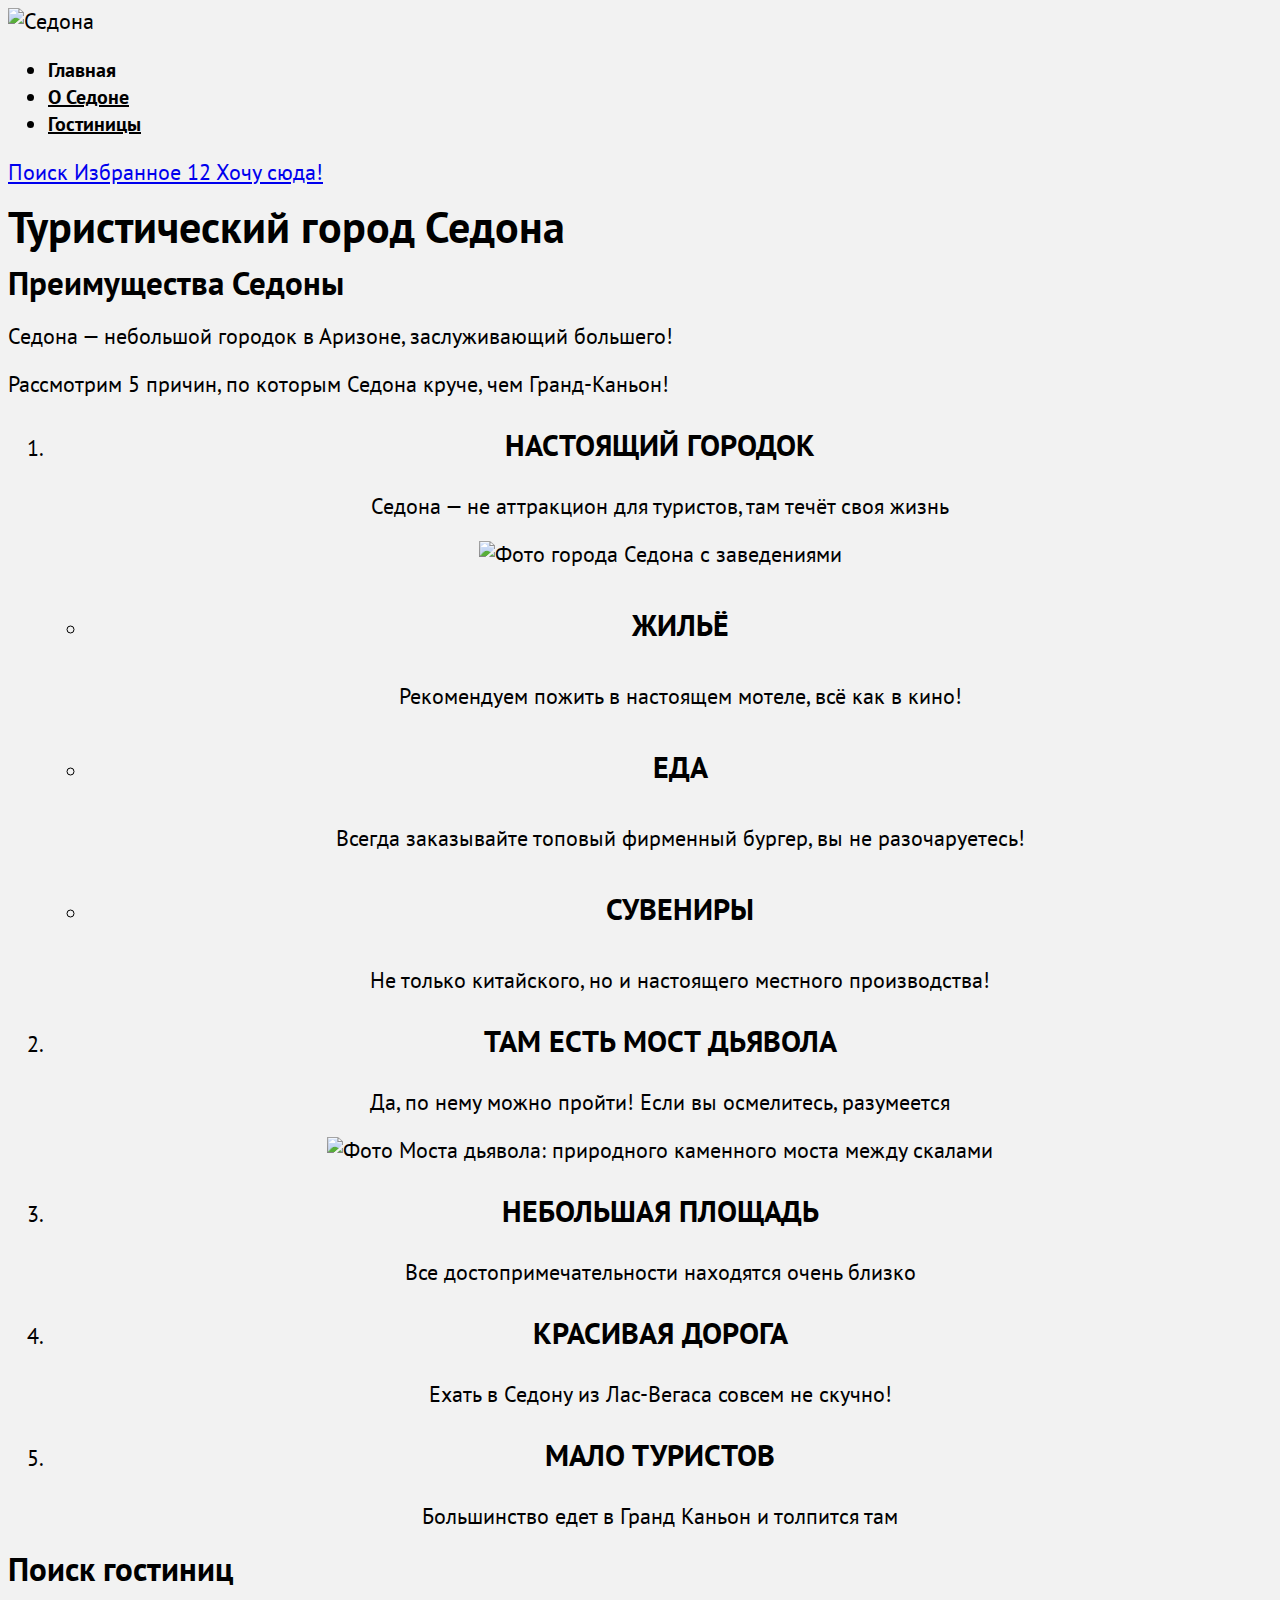
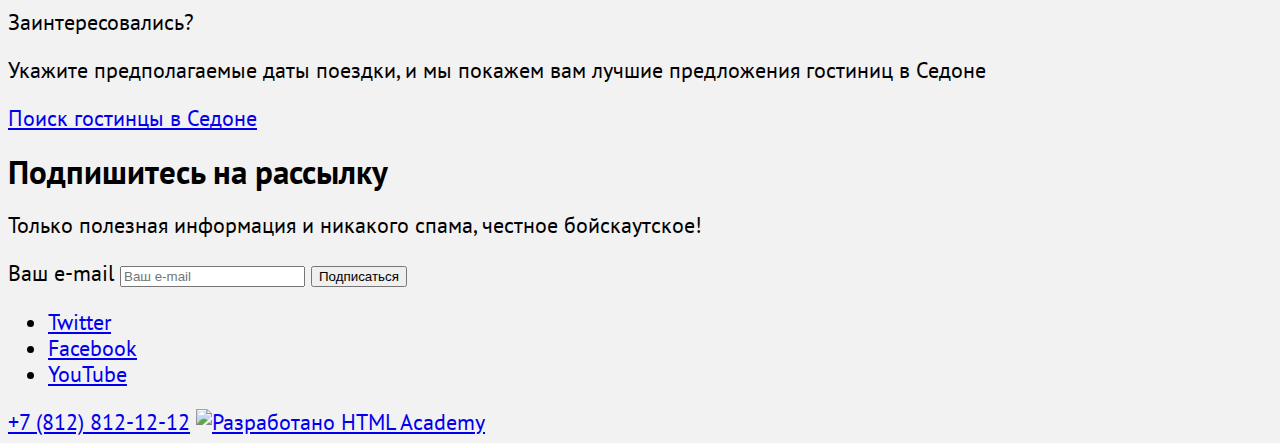
==== index.html @ 4d5c2794 "Add html" ====
<!DOCTYPE html>
<html class="page" lang="ru">

<head>
  <meta charset="utf-8">
  <title>Седона — небольшой городок в Аризоне</title>
  <link rel="stylesheet" href="styles/style.css">
</head>

<body>
  <header class="page-header">
    <nav class="header-nav">
      <a class="logo">
        <img src="images/logo.svg" alt="Седона" width="139" height="70">
      </a>

      <ul class="site-menu">
        <li class="site-menu-item site-menu-item-active">
          <a class="site-menu-link">Главная</a>
        </li>
        <li class="site-menu-item">
          <a class="site-menu-link" href="#">О Седоне</a>
        </li>
        <li class="site-menu-item">
          <a class="site-menu-link" href="catalog.html">Гостиницы</a>
        </li>
      </ul>

      <div class="additional-menu">
        <a class="icon-button" href="#">
          <span class="visually-hidden">Поиск</span>
        </a>
        <a class="icon-button" href="#">
          <span class="visually-hidden">Избранное</span>
          <span class="icon-button-counter">12</span>
        </a>
        <a href="#" class="button">Хочу сюда!</a>
      </div>
    </nav>
  </header>

  <main class="page-main">
    <h1 class="visually-hidden">Туристический город Седона</h1>

    <section class="advantages">
      <h2 class="visually-hidden">Преимущества Седоны</h2>

      <p class="section-title">Седона — небольшой городок в Аризоне, заслуживающий большего!</p>
      <p class="section-description">Рассмотрим 5 причин, по которым Седона круче, чем Гранд-Каньон!</p>

      <ol class="advantages-list">
        <li class="advantages-item">
          <h3 class="advantages-title">Настоящий городок</h3>
          <p class="advantages-text">Седона — не аттракцион для туристов, там течёт своя жизнь</p>
          <img class="advantages-img" src="images/Sedona-1.jpg" alt="Фото города Седона с заведениями" width="800"
            height="384">

          <ul class="advantages-list">
            <li class="advantages-item">
              <h4 class="advantages-title">Жильё</h4>
              <p class="advantages-text">Рекомендуем пожить в настоящем мотеле, всё как в кино!</p>
            </li>
            <li class="advantages-item">
              <h4 class="advantages-title">Еда</h4>
              <p class="advantages-text">Всегда заказывайте топовый фирменный бургер, вы не разочаруетесь!</p>
            </li>
            <li class="advantages-item">
              <h4 class="advantages-title">Сувениры</h4>
              <p class="advantages-text">Не только китайского, но и настоящего местного производства!</p>
            </li>
          </ul>
        </li>

        <li class="advantages-item">
          <h3 class="advantages-title">Там есть мост дьявола</h3>
          <p class="advantages-text">Да, по нему можно пройти! Если вы осмелитесь, разумеется</p>
          <img class="advantages-img" src="images/Sedona-2.jpg"
            alt="Фото Моста дьявола: природного каменного моста между скалами" width="800" height="384">
        </li>

        <li class="advantages-item">
          <h3 class="advantages-title">Небольшая площадь</h3>
          <p class="advantages-text">Все достопримечательности находятся очень близко</p>
        </li>

        <li class="advantages-item">
          <h3 class="advantages-title">Красивая дорога</h3>
          <p class="advantages-text">Ехать в Седону из Лас-Вегаса совсем не скучно!</p>
        </li>

        <li class="advantages-item">
          <h3 class="advantages-title">Мало туристов</h3>
          <p class="advantages-text">Большинство едет в Гранд Каньон и толпится там</p>
        </li>
      </ol>
    </section>

    <section class="search">
      <h2 class="visually-hidden">Поиск гостиниц</h2>

      <p class="section-title">Заинтересовались?</p>
      <p class="section-description">Укажите предполагаемые даты поездки, и мы покажем вам лучшие предложения гостиниц в
        Седоне</p>

      <a href="#" class="search-button button">Поиск гостинцы в Седоне</a>
    </section>

    <section class="subscribe">
      <h2 class="section-title">Подпишитесь на рассылку</h2>
      <p class="section-description">Только полезная информация и никакого спама, честное бойскаутское!</p>

      <form class="subscribe-form" action="https://echo.htmlacademy.ru/" method="post">
        <label class="subscribe-field field">
          <span class="visually-hidden">Ваш e-mail</span>
          <input class="field-input" type="email" name="email" placeholder="Ваш e-mail">
        </label>
        <button class="subscribe-button button" type="submit">Подписаться</button>
      </form>
    </section>
  </main>

  <footer class="page-footer">
    <ul class="page-footer-social social">
      <li class="social-item">
        <a class="social-link" href="https://twitter.com/htmlacademy_ru">
          <span class="visually-hidden">Twitter</span>
        </a>
      </li>
      <li class="social-item">
        <a class="social-link" href="https://www.facebook.com/htmlacademy">
          <span class="visually-hidden">Facebook</span>
        </a>
      </li>
      <li class="social-item">
        <a class="social-link" href="https://www.youtube.com/c/HTMLAcademyRUS">
          <span class="visually-hidden">YouTube</span>
        </a>
      </li>
    </ul>

    <a class="footer-phone" href="tel:+78128121212">+7 (812) 812-12-12</a>

    <a class="footer-developer" href="https://htmlacademy.ru/">
      <img src="images/logo_htmlacademy.svg" alt="Разработано HTML Academy" width="115" height="34">
    </a>
  </footer>
</body>

</html>
---- styles/style.css ----
@font-face {
  font-family: 'PT Sans';
  font-style: normal;
  font-weight: 400;
  font-display: swap;
  src: url('..//fonts/ptsans-400.woff2') format("woff2");

}

@font-face {
  font-family: "PT Sans";
  font-style: normal;
  font-weight: 700;
  src: url("..//fonts/ptsans-700.woff2") format("woff2");
  font-display: swap;
}
body {
  font-family: 'PT Sans', sans-serif;
  font-size: 22px;
  line-height: 26px;
  color: #000000;
  background-color: #F2F2F2;;
}
.page-header {
color: #000000;
background-color: #F2F2F2;
}
.site-menu-link {
  font-weight: 700;
  font-size: 20px;
  line-height: 26px;
  color: inherit;
}
.page-main {
  color: #000000;
background-color: #F2F2F2;
  background-image: url('/images/index-background.jpg');
  background-size: 100% auto;
  background-repeat: no-repeat;
}
.advantages-list {
  text-align: center;
}
.advantages-title {
  font-style: normal;
  font-weight: 700;
  font-size: 30px;
  line-height: 36px;
  text-align: center;
  text-transform: uppercase;
  color: #000000;
}
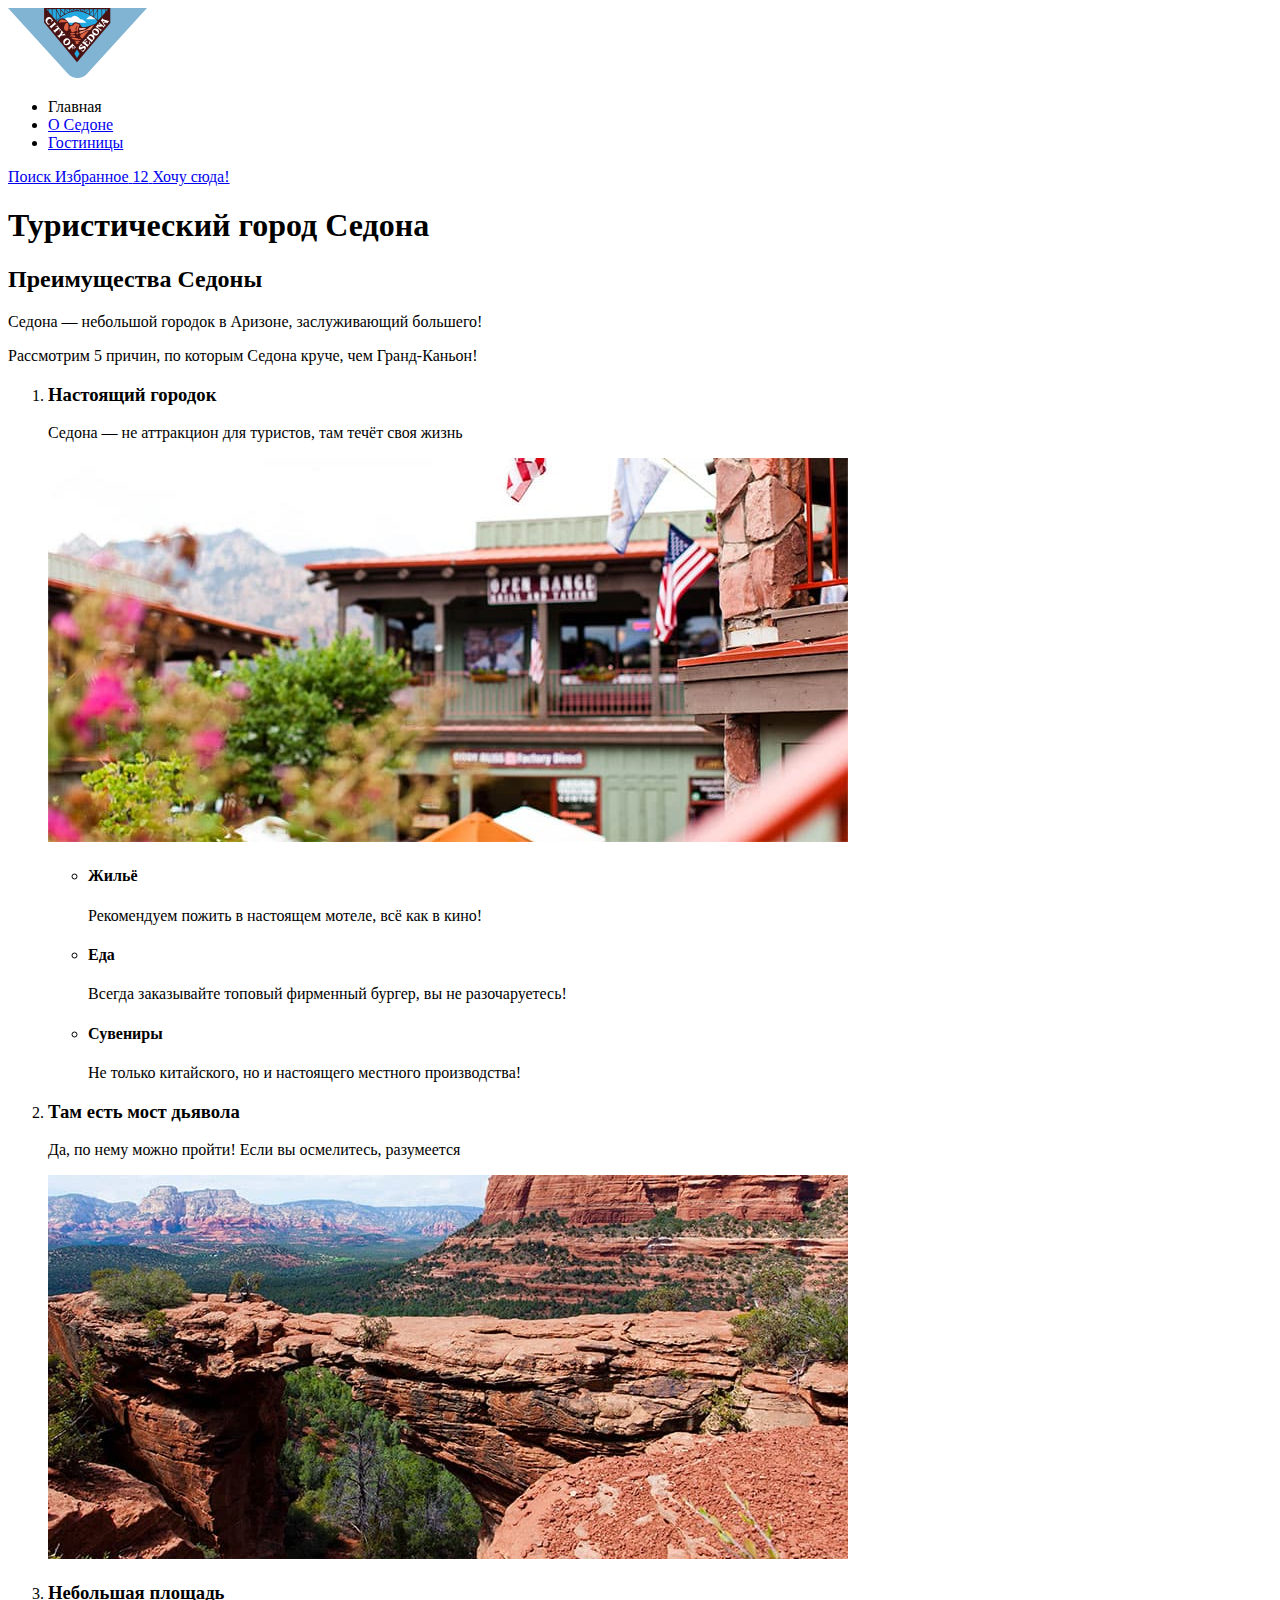
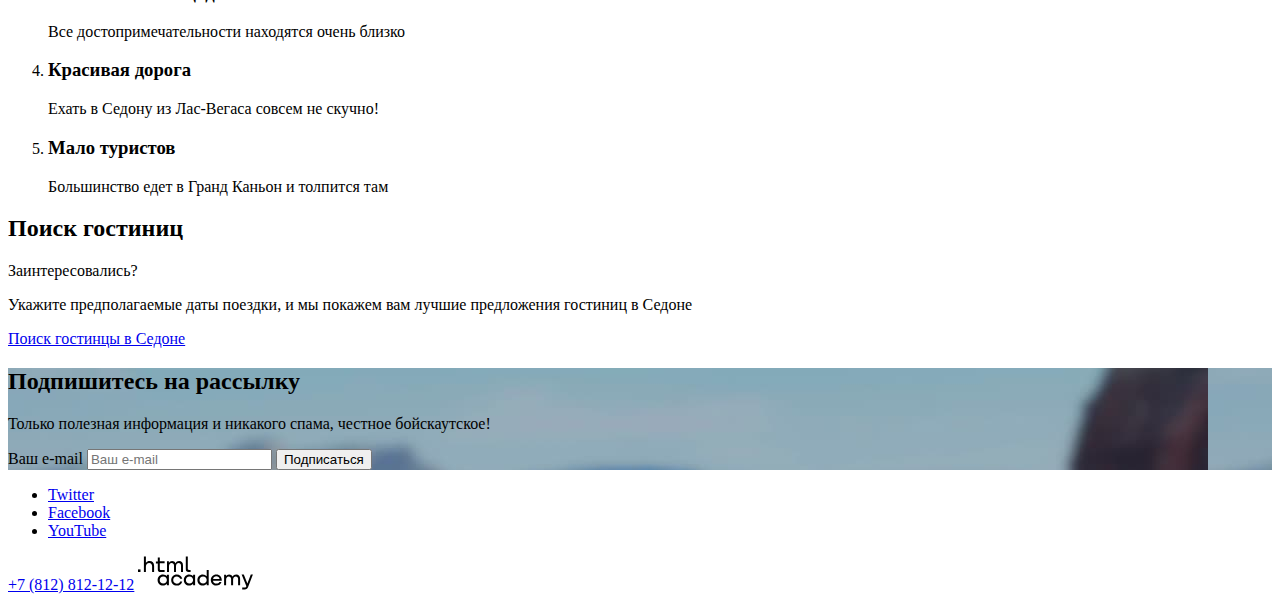
==== commit 84f99134: "feat: add css" ====
--- a/index.html
+++ b/index.html
@@ -1,149 +1,143 @@
 <!DOCTYPE html>
 <html class="page" lang="ru">
+  <head>
+    <meta charset="utf-8">
+    <title>Седона — небольшой городок в Аризоне</title>
+    <link rel="stylesheet" href="./css/style.css">
+  </head>
+  <body>
+    <header class="page-header">
+      <nav class="header-nav">
+        <a class="logo">
+          <img src="./images/logo.svg" width="139" height="70" alt="Седона">
+        </a>
 
-<head>
-  <meta charset="utf-8">
-  <title>Седона — небольшой городок в Аризоне</title>
-  <link rel="stylesheet" href="styles/style.css">
-</head>
+        <ul class="site-menu">
+          <li class="site-menu-item site-menu-item-active">
+            <a class="site-menu-link">Главная</a>
+          </li>
+          <li class="site-menu-item">
+            <a class="site-menu-link" href="#">О Седоне</a>
+          </li>
+          <li class="site-menu-item">
+            <a class="site-menu-link" href="catalog.html">Гостиницы</a>
+          </li>
+        </ul>
 
-<body>
-  <header class="page-header">
-    <nav class="header-nav">
-      <a class="logo">
-        <img src="images/logo.svg" alt="Седона" width="139" height="70">
-      </a>
+        <div class="additional-menu">
+          <a class="icon-button" href="#">
+            <span class="visually-hidden">Поиск</span>
+          </a>
+          <a class="icon-button" href="#">
+            <span class="visually-hidden">Избранное</span>
+            <span class="icon-button-counter">12</span>
+          </a>
+          <a href="#" class="button">Хочу сюда!</a>
+        </div>
+      </nav>
+    </header>
 
-      <ul class="site-menu">
-        <li class="site-menu-item site-menu-item-active">
-          <a class="site-menu-link">Главная</a>
+    <main class="page-main">
+      <h1 class="visually-hidden">Туристический город Седона</h1>
+
+      <section class="advantages">
+        <h2 class="visually-hidden">Преимущества Седоны</h2>
+
+        <p class="section-title">Седона — небольшой городок в Аризоне, заслуживающий большего!</p>
+        <p class="section-description">Рассмотрим 5 причин, по которым Седона круче, чем Гранд-Каньон!</p>
+
+        <ol class="advantages-list">
+          <li class="advantages-item">
+            <h3 class="advantages-title">Настоящий городок</h3>
+            <p class="advantages-text">Седона — не аттракцион для туристов, там течёт своя жизнь</p>
+            <img class="advantages-img" src="./images/content/real-city.jpg" width="800" height="384" alt="Фото города Седона с заведенями">
+
+            <ul class="advantages-list">
+              <li class="advantages-item">
+                <h4 class="advantages-title">Жильё</h4>
+                <p class="advantages-text">Рекомендуем пожить в настоящем мотеле, всё как в кино!</p>
+              </li>
+              <li class="advantages-item">
+                <h4 class="advantages-title">Еда</h4>
+                <p class="advantages-text">Всегда заказывайте топовый фирменный бургер, вы не разочаруетесь!</p>
+              </li>
+              <li class="advantages-item">
+                <h4 class="advantages-title">Сувениры</h4>
+                <p class="advantages-text">Не только китайского, но и настоящего местного производства!</p>
+              </li>
+            </ul>
+          </li>
+
+          <li class="advantages-item">
+            <h3 class="advantages-title">Там есть мост дьявола</h3>
+            <p class="advantages-text">Да, по нему можно пройти! Если вы осмелитесь, разумеется</p>
+            <img class="advantages-img" src="./images/content/devil-bridge.jpg" width="800" height="384" alt="Фото Моста дьявола: природного каменного моста между скалами">
+          </li>
+
+          <li class="advantages-item">
+            <h3 class="advantages-title">Небольшая площадь</h3>
+            <p class="advantages-text">Все достопримечательности находятся очень близко</p>
+          </li>
+
+          <li class="advantages-item">
+            <h3 class="advantages-title">Красивая дорога</h3>
+            <p class="advantages-text">Ехать в Седону из Лас-Вегаса совсем не скучно!</p>
+          </li>
+
+          <li class="advantages-item">
+            <h3 class="advantages-title">Мало туристов</h3>
+            <p class="advantages-text">Большинство едет в Гранд Каньон и толпится там</p>
+          </li>
+        </ol>
+      </section>
+
+      <section class="search">
+        <h2 class="visually-hidden">Поиск гостиниц</h2>
+
+        <p class="section-title">Заинтересовались?</p>
+        <p class="section-description">Укажите предполагаемые даты поездки, и мы покажем вам лучшие предложения гостиниц в Седоне</p>
+
+        <a href="#" class="search-button button">Поиск гостинцы в Седоне</a>
+      </section>
+
+      <section class="subscribe">
+        <h2 class="section-title">Подпишитесь на рассылку</h2>
+        <p class="section-description">Только полезная информация и никакого спама, честное бойскаутское!</p>
+
+        <form class="subscribe-form" action="https://echo.htmlacademy.ru/" method="post">
+          <label class="subscribe-field field">
+            <span class="visually-hidden">Ваш e-mail</span>
+            <input class="field-input" type="email" name="email" placeholder="Ваш e-mail">
+          </label>
+          <button class="subscribe-button button" type="submit">Подписаться</button>
+        </form>
+      </section>
+    </main>
+
+    <footer class="page-footer">
+      <ul class="page-footer-social social">
+        <li class="social-item">
+          <a class="social-link" href="https://twitter.com/htmlacademy_ru">
+            <span class="visually-hidden">Twitter</span>
+          </a>
         </li>
-        <li class="site-menu-item">
-          <a class="site-menu-link" href="#">О Седоне</a>
+        <li class="social-item">
+          <a class="social-link" href="https://www.facebook.com/htmlacademy">
+            <span class="visually-hidden">Facebook</span>
+          </a>
         </li>
-        <li class="site-menu-item">
-          <a class="site-menu-link" href="catalog.html">Гостиницы</a>
+        <li class="social-item">
+          <a class="social-link" href="https://www.youtube.com/c/HTMLAcademyRUS">
+            <span class="visually-hidden">YouTube</span>
+          </a>
         </li>
       </ul>
 
-      <div class="additional-menu">
-        <a class="icon-button" href="#">
-          <span class="visually-hidden">Поиск</span>
-        </a>
-        <a class="icon-button" href="#">
-          <span class="visually-hidden">Избранное</span>
-          <span class="icon-button-counter">12</span>
-        </a>
-        <a href="#" class="button">Хочу сюда!</a>
-      </div>
-    </nav>
-  </header>
+      <a class="footer-phone" href="tel:+78128121212">+7 (812) 812-12-12</a>
 
-  <main class="page-main">
-    <h1 class="visually-hidden">Туристический город Седона</h1>
-
-    <section class="advantages">
-      <h2 class="visually-hidden">Преимущества Седоны</h2>
-
-      <p class="section-title">Седона — небольшой городок в Аризоне, заслуживающий большего!</p>
-      <p class="section-description">Рассмотрим 5 причин, по которым Седона круче, чем Гранд-Каньон!</p>
-
-      <ol class="advantages-list">
-        <li class="advantages-item">
-          <h3 class="advantages-title">Настоящий городок</h3>
-          <p class="advantages-text">Седона — не аттракцион для туристов, там течёт своя жизнь</p>
-          <img class="advantages-img" src="images/Sedona-1.jpg" alt="Фото города Седона с заведениями" width="800"
-            height="384">
-
-          <ul class="advantages-list">
-            <li class="advantages-item">
-              <h4 class="advantages-title">Жильё</h4>
-              <p class="advantages-text">Рекомендуем пожить в настоящем мотеле, всё как в кино!</p>
-            </li>
-            <li class="advantages-item">
-              <h4 class="advantages-title">Еда</h4>
-              <p class="advantages-text">Всегда заказывайте топовый фирменный бургер, вы не разочаруетесь!</p>
-            </li>
-            <li class="advantages-item">
-              <h4 class="advantages-title">Сувениры</h4>
-              <p class="advantages-text">Не только китайского, но и настоящего местного производства!</p>
-            </li>
-          </ul>
-        </li>
-
-        <li class="advantages-item">
-          <h3 class="advantages-title">Там есть мост дьявола</h3>
-          <p class="advantages-text">Да, по нему можно пройти! Если вы осмелитесь, разумеется</p>
-          <img class="advantages-img" src="images/Sedona-2.jpg"
-            alt="Фото Моста дьявола: природного каменного моста между скалами" width="800" height="384">
-        </li>
-
-        <li class="advantages-item">
-          <h3 class="advantages-title">Небольшая площадь</h3>
-          <p class="advantages-text">Все достопримечательности находятся очень близко</p>
-        </li>
-
-        <li class="advantages-item">
-          <h3 class="advantages-title">Красивая дорога</h3>
-          <p class="advantages-text">Ехать в Седону из Лас-Вегаса совсем не скучно!</p>
-        </li>
-
-        <li class="advantages-item">
-          <h3 class="advantages-title">Мало туристов</h3>
-          <p class="advantages-text">Большинство едет в Гранд Каньон и толпится там</p>
-        </li>
-      </ol>
-    </section>
-
-    <section class="search">
-      <h2 class="visually-hidden">Поиск гостиниц</h2>
-
-      <p class="section-title">Заинтересовались?</p>
-      <p class="section-description">Укажите предполагаемые даты поездки, и мы покажем вам лучшие предложения гостиниц в
-        Седоне</p>
-
-      <a href="#" class="search-button button">Поиск гостинцы в Седоне</a>
-    </section>
-
-    <section class="subscribe">
-      <h2 class="section-title">Подпишитесь на рассылку</h2>
-      <p class="section-description">Только полезная информация и никакого спама, честное бойскаутское!</p>
-
-      <form class="subscribe-form" action="https://echo.htmlacademy.ru/" method="post">
-        <label class="subscribe-field field">
-          <span class="visually-hidden">Ваш e-mail</span>
-          <input class="field-input" type="email" name="email" placeholder="Ваш e-mail">
-        </label>
-        <button class="subscribe-button button" type="submit">Подписаться</button>
-      </form>
-    </section>
-  </main>
-
-  <footer class="page-footer">
-    <ul class="page-footer-social social">
-      <li class="social-item">
-        <a class="social-link" href="https://twitter.com/htmlacademy_ru">
-          <span class="visually-hidden">Twitter</span>
-        </a>
-      </li>
-      <li class="social-item">
-        <a class="social-link" href="https://www.facebook.com/htmlacademy">
-          <span class="visually-hidden">Facebook</span>
-        </a>
-      </li>
-      <li class="social-item">
-        <a class="social-link" href="https://www.youtube.com/c/HTMLAcademyRUS">
-          <span class="visually-hidden">YouTube</span>
-        </a>
-      </li>
-    </ul>
-
-    <a class="footer-phone" href="tel:+78128121212">+7 (812) 812-12-12</a>
-
-    <a class="footer-developer" href="https://htmlacademy.ru/">
-      <img src="images/logo_htmlacademy.svg" alt="Разработано HTML Academy" width="115" height="34">
-    </a>
-  </footer>
-</body>
-
-</html>+      <a class="footer-developer" href="https://htmlacademy.ru/">
+        <img src="./images/html-academy.svg" width="115" height="34" alt="Разработано HTML Academy">
+      </a>
+    </footer>
+  </body>
+</html>
--- a/css/style.css
+++ b/css/style.css
@@ -0,0 +1,7 @@
+.subscribe {
+  background-image: url("../images/background/subscribe.jpg");
+}
+
+.filter {
+  background-image: url("../images/background/filter.jpg");
+}
